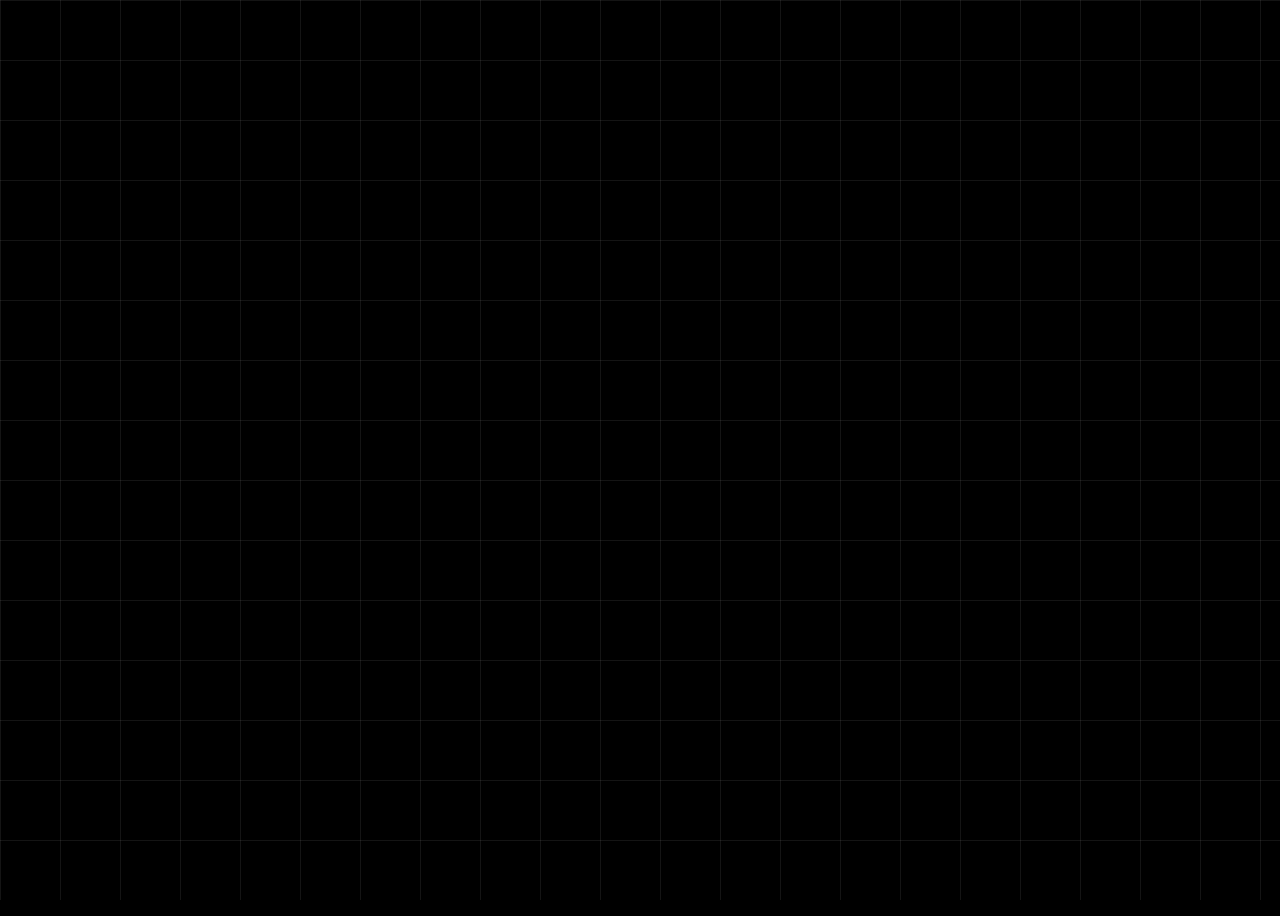
==== index.html @ bf62d996 "Update index.html" ====
<!DOCTYPE html>
<html lang="en">
<head>
  <meta charset="UTF-8">
  <title>Math Attaque</title>
  <link rel="stylesheet" href="style.css">
</head>
<body>

<div class="screen" id="introScreen">
  <div class="grid"></div>
  <video
    id="opening"
    muted
    playsinline
    preload="auto"
    src="medias/Opening_Scene.mp4">
  </video>
  <video
    id="loading"
    muted
    playsinline
    preload="auto"
    hidden
    src="medias/Loading_Screen.mp4">
  </video>
</div>
<script src="intro.js"></script>
</body>
</html>
---- style.css ----
@import url('https://fonts.googleapis.com/css2?family=Bebas+Neue&family=Rajdhani:wght@400;600;700&display=swap');

body { 
    width: 100%; 
    height: 100vh; 
    background: #000; 
    color: #fff; 
    font-family: 'Rajdhani', sans-serif; 
    overflow: hidden; 
} 
/* youtube.com */
.home-bg { 
    position: absolute; 
    inset: 0; 
    background-image: url('Home_Page_Background.png'); 
    background-size: cover; 
    background-position: top center; 
    z-index: 0;
} 

.home-overlay { 
    position: absolute; 
    inset: 0; 
    background: linear-gradient(to bottom, rgba(0,0,0,0.2) 0%, rgba(0,0,0,0.6) 50%, rgba(0,0,0,0.97) 100%); 
    z-index: 1;
} 
.home-content { 
    position: relative; 
    z-index: 5; 
    height: 100vh; 
    display: flex; 
    flex-direction: column; 
    align-items: center; 
    justify-content: center; 
} 
/* https://www.youtube.com/watch?v=im_uQNk50PY */
.logo { 
    font: 500 clamp(52px, 9vw, 100px) 'Bebas Neue', sans-serif; 
    letter-spacing: 5px; 
    margin-bottom: 6px; 
} 

.logo .star { 
    color: #e02020; 
} 
/* https://stackoverflow.com/questions/4151743/how-can-i-change-the-thickness-of-my-hr-tag */
.logo-underline { 
    width: min(480px, 72vw); 
    height: 2px; 
    background: #ffffff; 
    margin-bottom: 40px; 
} 
/* https://www.youtube.com/watch?v=RFGiYHPKWgg */
        #username-input {
            background: rgba(255, 255, 255, 0.1);
            border: 2px solid rgba(255, 255, 255, 0.5) !important;
            border-radius: 4px;
            color: #fff;
            font-family: 'Rajdhani', sans-serif;
            font-size: 18px;
            padding: 6px 12px;
            width: 200px;
            cursor: text;
        }
        #username-input::placeholder {
            color: rgba(255, 255, 255, 0.4);
        }
        #username-input:focus {
            border-color: #fff !important;
            background: rgba(255, 255, 255, 0.15);
        }
        .gradient { cursor: pointer; }
        .gradient-label {
            font-family: 'Bebas Neue', sans-serif;
            font-size: 20px;
            letter-spacing: 3px;
            color: #000;
            pointer-events: none;
        }
        .gradient:hover .gradient-label {
            color: #fff;
        }
.screen { 
    position: fixed; 
    inset: 0; 
    display: flex; 
    justify-content: center; 
    align-items: center; 
    z-index: 10;
} 
.grid { 
    position: absolute; 
    inset: 0; 
    background-image: linear-gradient(rgba(255,255,255,0.08) 1px, transparent 1px), linear-gradient(90deg, rgba(255,255,255,0.08) 1px, transparent 1px); 
    background-size: 60px 60px; 
    z-index: 11;
} 
video { 
    width: min(700px, 90vw); 
    position: relative;
    z-index: 12; 
} 
canvas { 
    border: 1px solid red; 
    display: block; 
    margin: auto; 
} 
/* https://www.geeksforgeeks.org/html/how-to-remove-focus-border-outline-around-text-input-boxes/ */
.abc { 
    background-color: red; 
    color: black; 
    height: 30px; 
    width: 20px; 
    font-size: 30px; 
} 
input, textarea { 
    border: none; 
    outline: none; 
} 
.tir { 
    background-color: black; 
    color: white; 
    border: 2px solid white; 
    height: 35px; 
    width: 100px; 
    font-size: 30px; 
    justify-content: center; 
} 
.nouveaux { 
    background-color: red; 
    color: white; 
    height: 35px; 
    width: 250px; 
    font-size: 30px; 
    justify-content: center; 
} 
.gradient { 
    background-color: white; 
    position: relative; 
    margin: 10px; 
    height: 50px; 
    width: 100px; 
    border-radius: 100px; 
    border: none; 
    display: flex; 
    align-items: center; 
    justify-content: center; 
    transition: all 0.5s ease-in-out; 
} 
a { 
    text-decoration: none; 
    color: black; 
} 
.gradient::after { 
    content: ''; 
    position: absolute; 
    padding: 5px; 
    width: 100%; 
    height: 100%; 
    border-radius: 100px; 
    background: linear-gradient(to bottom right, red 0% 35%, black 100%); 
    z-index: -1; 
} 
.gradient:hover { 
    color: white; 
    z-index: 0; 
}
.gradient a { 
    font-family: 'Bebas Neue', sans-serif; 
    font-size: 20px; 
    letter-spacing: 3px; 
    color: #000; 
    text-decoration: none;
}
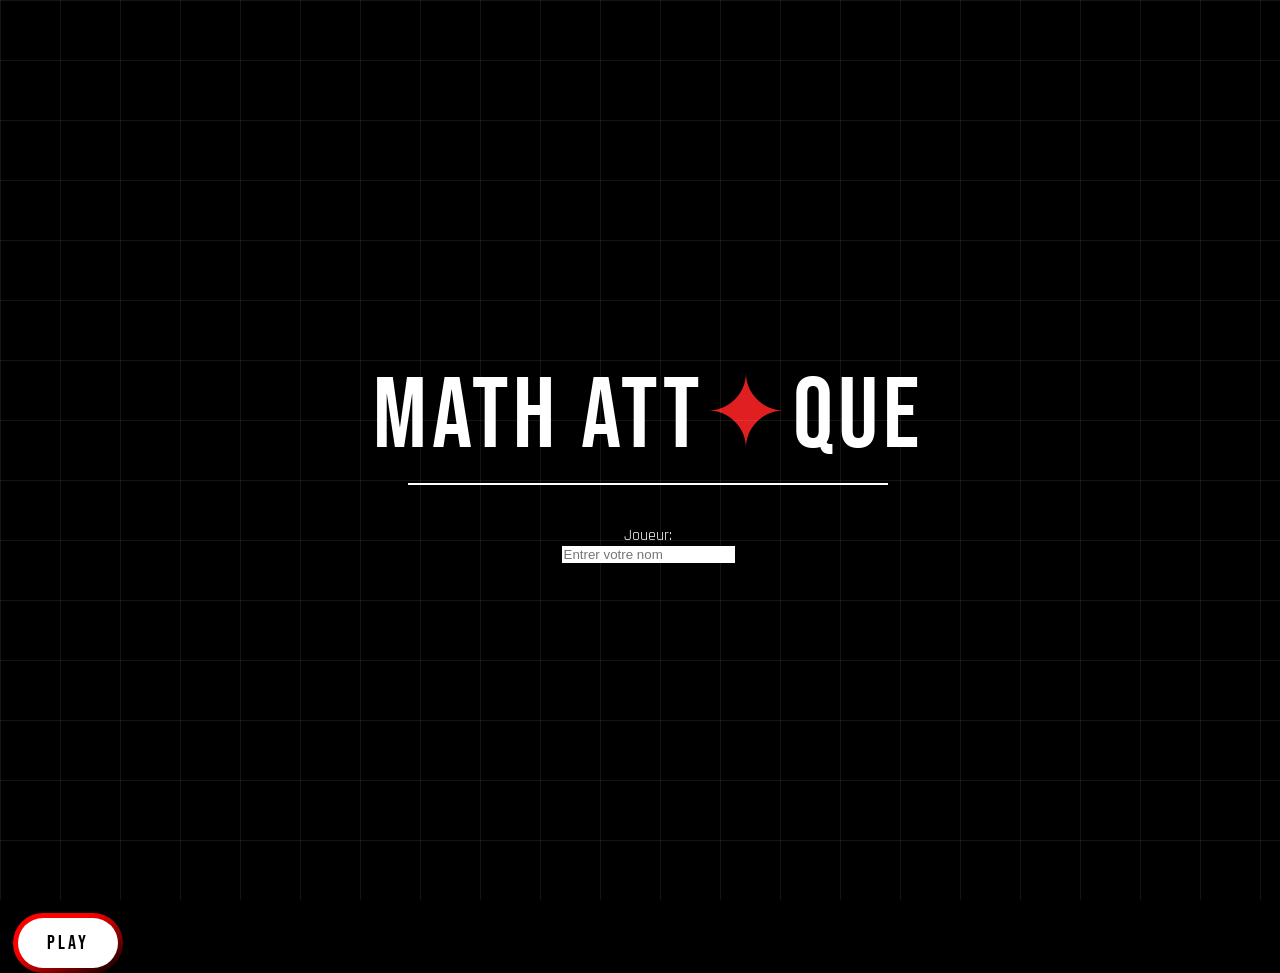
==== commit fd2be916: "Simplify video tag formatting in index.html" ====
--- a/index.html
+++ b/index.html
@@ -9,20 +9,9 @@
 
 <div class="screen" id="introScreen">
   <div class="grid"></div>
-  <video
-    id="opening"
-    muted
-    playsinline
-    preload="auto"
-    src="medias/Opening_Scene.mp4">
+  <video id="opening" muted playsinline preload="auto" src="medias/Opening_Scene.mp4">
   </video>
-  <video
-    id="loading"
-    muted
-    playsinline
-    preload="auto"
-    hidden
-    src="medias/Loading_Screen.mp4">
+  <video id="loading" muted playsinline preload="auto" hidden src="medias/Loading_Screen.mp4">
   </video>
 </div>
 <script src="intro.js"></script>
--- a/style.css
+++ b/style.css
@@ -51,35 +51,37 @@
     margin-bottom: 40px; 
 } 
 /* https://www.youtube.com/watch?v=RFGiYHPKWgg */
-        #username-input {
-            background: rgba(255, 255, 255, 0.1);
-            border: 2px solid rgba(255, 255, 255, 0.5) !important;
-            border-radius: 4px;
-            color: #fff;
-            font-family: 'Rajdhani', sans-serif;
-            font-size: 18px;
-            padding: 6px 12px;
-            width: 200px;
-            cursor: text;
-        }
-        #username-input::placeholder {
-            color: rgba(255, 255, 255, 0.4);
-        }
-        #username-input:focus {
-            border-color: #fff !important;
-            background: rgba(255, 255, 255, 0.15);
-        }
-        .gradient { cursor: pointer; }
-        .gradient-label {
-            font-family: 'Bebas Neue', sans-serif;
-            font-size: 20px;
-            letter-spacing: 3px;
-            color: #000;
-            pointer-events: none;
-        }
-        .gradient:hover .gradient-label {
-            color: #fff;
-        }
+         #username-input {
+      background: rgba(255,255,255,0.1);
+      border: 2px solid rgba(255,255,255,0.5) !important;
+      outline: none !important;
+      border-radius: 4px;
+      color: #fff;
+      font-family: 'Rajdhani', sans-serif;
+      font-size: 18px;
+      padding: 6px 12px;
+      width: 200px;
+    }
+    #username-input::placeholder { 
+        color: rgba(255,255,255,0.4); 
+    }
+    #username-input:focus {
+      border-color: #fff !important;
+      background: rgba(255,255,255,0.15);
+    }
+    .gradient { 
+        cursor: pointer;
+              }
+    .gradient-label {
+      font-family: 'Bebas Neue', sans-serif;
+      font-size: 20px;
+      letter-spacing: 3px;
+      color: #000;
+      pointer-events: none;
+    }
+    .gradient:hover .gradient-label {
+        color: #fff;
+    }
 .screen { 
     position: fixed; 
     inset: 0; 
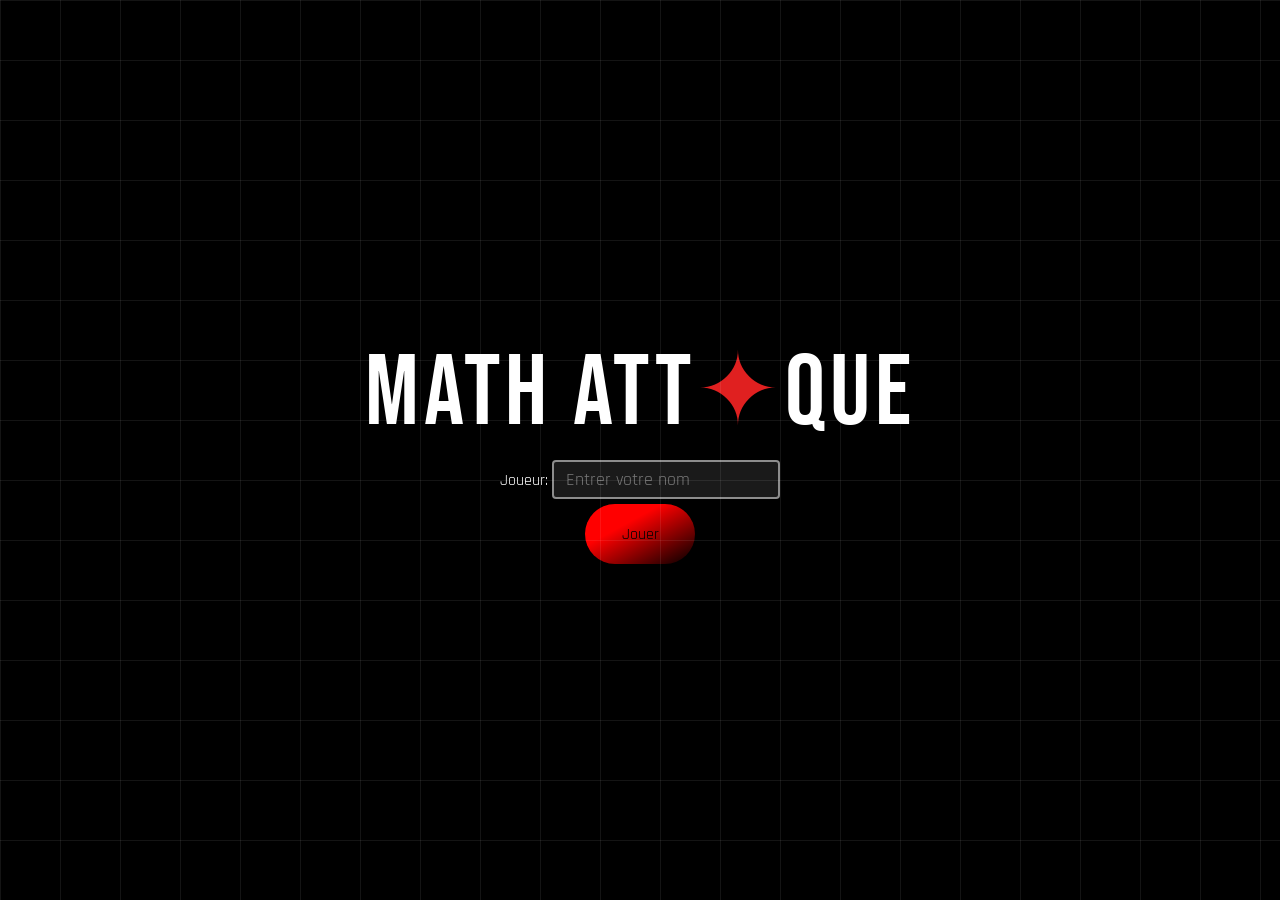
==== commit 9d4c57cc: "Update index.html" ====
--- a/index.html
+++ b/index.html
@@ -1,19 +1,31 @@
 <!DOCTYPE html>
-<html lang="en">
+<html lang="fr">
 <head>
-  <meta charset="UTF-8">
-  <title>Math Attaque</title>
-  <link rel="stylesheet" href="style.css">
+    <meta charset="UTF-8">
+    <title>Math Attaque</title>
+    <!-- On charge le fichier CSS commun à toutes les pages -->
+    <link rel="stylesheet" href="style.css">
 </head>
 <body>
+    <!-- Conteneur plein écran pour les vidéos d'intro -->
+    <div class="screen" id="introScreen">
 
-<div class="screen" id="introScreen">
-  <div class="grid"></div>
-  <video id="opening" muted playsinline preload="auto" src="medias/Opening_Scene.mp4">
-  </video>
-  <video id="loading" muted playsinline preload="auto" hidden src="medias/Loading_Screen.mp4">
-  </video>
-</div>
-<script src="intro.js"></script>
+        <!-- Grille décorative en arrière-plan (purement visuelle) -->
+        <div class="grid"></div>
+        <!-- Première vidéo : scène d'ouverture -->
+        <!-- muted = muet, playsinline = joue sans passer en plein écran sur mobile -->
+        <!-- preload="auto" = le navigateur charge la vidéo à l'avance -->
+        <!-- https://developer.mozilla.org/fr/docs/Web/HTML/Element/video -->
+        <video id="opening" muted playsinline preload="auto" src="medias/Opening_Scene.mp4"></video>
+
+        <!-- Deuxième vidéo : écran de chargement -->
+        <!-- hidden = cachée au départ, intro.js l'affiche après la première vidéo -->
+        <video id="loading" muted playsinline preload="auto" hidden src="medias/Loading_screen.mp4"></video>
+
+    </div>
+
+    <!-- Script chargé en dernier pour que les éléments HTML existent déjà -->
+    <!-- intro.js gère la lecture des vidéos et la navigation vers homepage.html -->
+    <script src="intro.js"></script>
 </body>
 </html>
--- a/style.css
+++ b/style.css
@@ -6,7 +6,14 @@
     background: #000; 
     color: #fff; 
     font-family: 'Rajdhani', sans-serif; 
-    overflow: hidden; 
+    overflow: hidden;
+    margin: 0;
+    padding: 0;
+}
+//developer.mozilla.org 
+  #myCanvas { 
+    display: block;
+  }
 } 
 /* youtube.com */
 .home-bg { 
@@ -44,14 +51,8 @@
     color: #e02020; 
 } 
 /* https://stackoverflow.com/questions/4151743/how-can-i-change-the-thickness-of-my-hr-tag */
-.logo-underline { 
-    width: min(480px, 72vw); 
-    height: 2px; 
-    background: #ffffff; 
-    margin-bottom: 40px; 
-} 
 /* https://www.youtube.com/watch?v=RFGiYHPKWgg */
-         #username-input {
+    #username-input {
       background: rgba(255,255,255,0.1);
       border: 2px solid rgba(255,255,255,0.5) !important;
       outline: none !important;
@@ -61,17 +62,24 @@
       font-size: 18px;
       padding: 6px 12px;
       width: 200px;
+      pointer-events: all;
+      position: relative;
+      z-index: 20;
     }
     #username-input::placeholder { 
-        color: rgba(255,255,255,0.4); 
+        color: rgba(255,255,255,0.4);
     }
     #username-input:focus {
       border-color: #fff !important;
-      background: rgba(255,255,255,0.15);
-    }
-    .gradient { 
-        cursor: pointer;
-              }
+      background: rgba(
+          255,255,255,0.15);
+    }
+    .gradient {
+      cursor: pointer;
+      position: relative;
+      z-index: 20;
+      pointer-events: all;
+    }
     .gradient-label {
       font-family: 'Bebas Neue', sans-serif;
       font-size: 20px;
@@ -79,8 +87,13 @@
       color: #000;
       pointer-events: none;
     }
-    .gradient:hover .gradient-label {
+    .gradient:hover .gradient-label { 
         color: #fff;
+    }
+    .username-row {
+      position: relative;
+      z-index: 20;
+      pointer-events: all;
     }
 .screen { 
     position: fixed; 
@@ -92,85 +105,169 @@
 } 
 .grid { 
     position: absolute; 
+     pointer-events: none;
     inset: 0; 
     background-image: linear-gradient(rgba(255,255,255,0.08) 1px, transparent 1px), linear-gradient(90deg, rgba(255,255,255,0.08) 1px, transparent 1px); 
     background-size: 60px 60px; 
     z-index: 11;
 } 
-video { 
-    width: min(700px, 90vw); 
-    position: relative;
-    z-index: 12; 
-} 
-canvas { 
-    border: 1px solid red; 
-    display: block; 
-    margin: auto; 
-} 
-/* https://www.geeksforgeeks.org/html/how-to-remove-focus-border-outline-around-text-input-boxes/ */
-.abc { 
-    background-color: red; 
-    color: black; 
-    height: 30px; 
-    width: 20px; 
-    font-size: 30px; 
-} 
-input, textarea { 
-    border: none; 
-    outline: none; 
-} 
-.tir { 
-    background-color: black; 
-    color: white; 
-    border: 2px solid white; 
-    height: 35px; 
-    width: 100px; 
-    font-size: 30px; 
-    justify-content: center; 
-} 
-.nouveaux { 
-    background-color: red; 
-    color: white; 
-    height: 35px; 
-    width: 250px; 
-    font-size: 30px; 
-    justify-content: center; 
-} 
-.gradient { 
-    background-color: white; 
-    position: relative; 
-    margin: 10px; 
-    height: 50px; 
-    width: 100px; 
-    border-radius: 100px; 
-    border: none; 
-    display: flex; 
-    align-items: center; 
-    justify-content: center; 
-    transition: all 0.5s ease-in-out; 
-} 
-a { 
-    text-decoration: none; 
-    color: black; 
-} 
-.gradient::after { 
-    content: ''; 
-    position: absolute; 
-    padding: 5px; 
-    width: 100%; 
-    height: 100%; 
-    border-radius: 100px; 
-    background: linear-gradient(to bottom right, red 0% 35%, black 100%); 
-    z-index: -1; 
-} 
-.gradient:hover { 
-    color: white; 
-    z-index: 0; 
-}
-.gradient a { 
-    font-family: 'Bebas Neue', sans-serif; 
-    font-size: 20px; 
-    letter-spacing: 3px; 
-    color: #000; 
+video{
+  width:min(700px,90vw);
+  z-index:1;
+}
+canvas{
+  display:block;
+}
+input, textarea {
+  border: none;
+  outline: none;
+}
+.gradient {
+  background-color: white;
+  position: relative;
+  margin:10px;
+  height: 50px;
+  width: 100px;
+  border-radius: 100px;
+  border: none;
+  display: flex;
+  align-items: center;
+  justify-content: center;
+  transition : all 0.5s ease-in-out;
+  
+}
+a{
+  text-decoration: none;
+  color: black;
+}
+
+.gradient::after{
+  content: '';
+  position: absolute;
+  padding: 5px;
+  width: 100%;
+  height: 100%;
+  border-radius: 100px;
+  background:linear-gradient(to bottom right, red 0% 35%, black 100%);
+  z-index: -1;
+
+}
+.gradient:hover{
+  color: white;
+  z-index: 0;
+.username-row {
+    display: flex;
+    justify-content: space-between;
+    padding: 10px;
+    border-bottom: 1px solid #ccc;
+}
+.gradient a {
+    font-family: 'Bebas Neue', sans-serif;
+    font-size: 20px;
+    letter-spacing: 3px;
+    color: #000;
+}
+  
     text-decoration: none;
 }
+        #usernameDisplay {
+            position: fixed;
+            top: 16px;
+            left: 24px;
+            z-index: 10;
+            margin: 0;
+            color: #fff;
+            font-family: 'Rajdhani', sans-serif;
+            font-size: 22px;
+        }
+
+        #ui-panel {
+            position: fixed;
+            bottom: 0;
+            left: 0;
+            width: 100%;
+            z-index: 10;
+            text-align: center;
+            padding: 12px 0 20px;
+            background: linear-gradient(to top, rgba(0,0,0,0.9) 0%, rgba(0,0,0,0) 100%);
+            pointer-events: none;
+        }
+
+        #ui-panel * {
+            pointer-events: all;
+        }
+
+        #ui-panel h1 {
+            margin: 0 0 10px;
+            font-size: 22px;
+            color: #fff;
+            font-family: 'Rajdhani', sans-serif;
+            letter-spacing: 2px;
+        }
+
+        .equation-row {
+            display: flex;
+            align-items: center;
+            justify-content: center;
+            gap: 8px;
+            font-size: 26px;
+            color: #fff;
+            font-family: 'Rajdhani', sans-serif;
+        }
+
+        .abc {
+            background-color: #1a1a1a;
+            color: #fff;
+            border: 2px solid #e02020 !important;
+            outline: none !important;
+            border-radius: 4px;
+            height: 38px;
+            width: 120px;
+            font-size: 22px;
+            text-align: center;
+            padding: 0 8px;
+        }
+  /*https://www.geeksforgeeks.org/html/how-to-remove-focus-border-outline-around-text-input-boxes*/
+        .abc:focus { 
+            border-color: #fff !important; 
+        }
+
+        .tir {
+            background-color: #000;
+            color: #fff;
+            border: 2px solid #fff;
+            border-radius: 4px;
+            height: 38px;
+            width: 110px;
+            font-size: 22px;
+            cursor: pointer;
+            font-family: 'Bebas Neue', sans-serif;
+            letter-spacing: 2px;
+        }
+        .tir:hover { 
+            background-color: #e02020;
+        }
+
+        #divAffiche {
+            margin-top: 8px;
+            font-size: 24px;
+            font-family: 'Bebas Neue', sans-serif;
+            letter-spacing: 3px;
+            color: #fff;
+            min-height: 30px;
+        }
+
+        .nouveaux {
+            margin-top: 8px;
+            background-color: #e02020;
+            color: #fff;
+            border: none;
+            border-radius: 4px;
+            height: 38px;
+            width: 220px;
+            font-size: 20px;
+            cursor: pointer;
+            font-family: 'Bebas Neue', sans-serif;
+            letter-spacing: 2px;
+        }
+        .nouveaux:hover { background-color: #ff3333; }
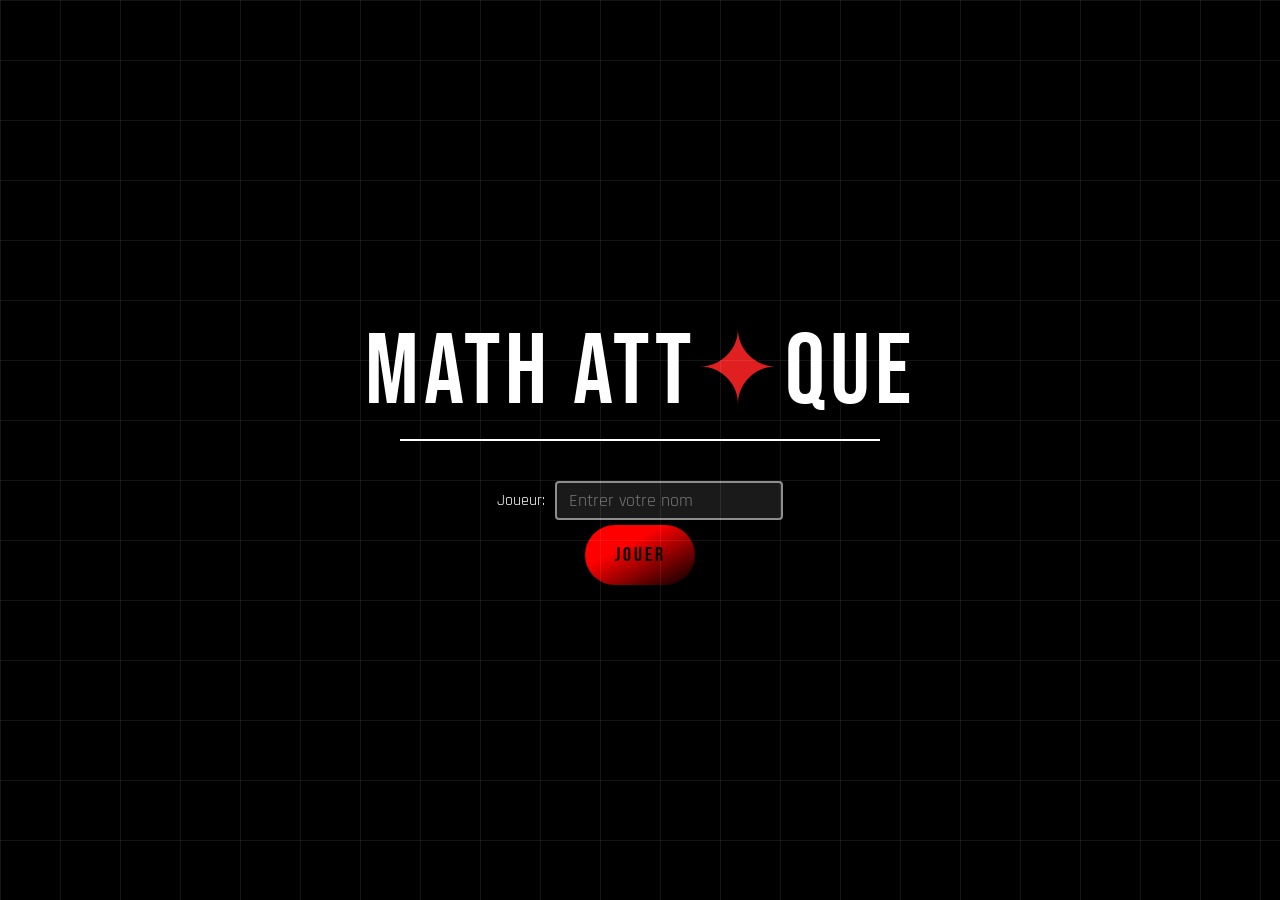
==== commit e8cd55c4: "Clean up comments in index.html Removed several comment lines from index.html for clarity." ====
--- a/index.html
+++ b/index.html
@@ -3,29 +3,14 @@
 <head>
     <meta charset="UTF-8">
     <title>Math Attaque</title>
-    <!-- On charge le fichier CSS commun à toutes les pages -->
     <link rel="stylesheet" href="style.css">
 </head>
 <body>
-    <!-- Conteneur plein écran pour les vidéos d'intro -->
     <div class="screen" id="introScreen">
-
-        <!-- Grille décorative en arrière-plan (purement visuelle) -->
         <div class="grid"></div>
-        <!-- Première vidéo : scène d'ouverture -->
-        <!-- muted = muet, playsinline = joue sans passer en plein écran sur mobile -->
-        <!-- preload="auto" = le navigateur charge la vidéo à l'avance -->
-        <!-- https://developer.mozilla.org/fr/docs/Web/HTML/Element/video -->
         <video id="opening" muted playsinline preload="auto" src="medias/Opening_Scene.mp4"></video>
-
-        <!-- Deuxième vidéo : écran de chargement -->
-        <!-- hidden = cachée au départ, intro.js l'affiche après la première vidéo -->
         <video id="loading" muted playsinline preload="auto" hidden src="medias/Loading_screen.mp4"></video>
-
     </div>
-
-    <!-- Script chargé en dernier pour que les éléments HTML existent déjà -->
-    <!-- intro.js gère la lecture des vidéos et la navigation vers homepage.html -->
     <script src="intro.js"></script>
 </body>
 </html>
--- a/style.css
+++ b/style.css
@@ -1,100 +1,173 @@
+/* On importe les polices Google Fonts pour tout le projet */
+/* https://fonts.google.com */
 @import url('https://fonts.googleapis.com/css2?family=Bebas+Neue&family=Rajdhani:wght@400;600;700&display=swap');
 
+/* Style de base pour toute la page */
+/* https://developer.mozilla.org/fr/docs/Web/CSS/body */
 body { 
     width: 100%; 
-    height: 100vh; 
-    background: #000; 
-    color: #fff; 
+    height: 100vh;        /* 100vh = toute la hauteur de l'écran */
+    background: #000;     /* fond noir */
+    color: #fff;          /* texte blanc par défaut */
     font-family: 'Rajdhani', sans-serif; 
-    overflow: hidden;
-    margin: 0;
+    overflow: hidden;     /* empêche le défilement de la page */
+    margin: 0;            /* enlève la marge par défaut du navigateur */
     padding: 0;
 }
-//developer.mozilla.org 
-  #myCanvas { 
+
+/* Le canvas du jeu — occupe tout l'écran via game.js */
+/* https://developer.mozilla.org/fr/docs/Web/HTML/Element/canvas */
+#myCanvas { 
     display: block;
-  }
-} 
-/* youtube.com */
+}
+
+/* Image de fond de la page d'accueil */
+/* https://developer.mozilla.org/fr/docs/Web/CSS/background-image */
 .home-bg { 
     position: absolute; 
-    inset: 0; 
+    inset: 0;             /* couvre tout l'écran (haut, bas, gauche, droite = 0) */
     background-image: url('Home_Page_Background.png'); 
     background-size: cover; 
     background-position: top center; 
-    z-index: 0;
-} 
-
+    z-index: 0;           /* derrière tout le reste */
+} 
+
+/* Filtre sombre par-dessus l'image de fond */
+/* https://developer.mozilla.org/fr/docs/Web/CSS/gradient/linear-gradient */
 .home-overlay { 
     position: absolute; 
     inset: 0; 
     background: linear-gradient(to bottom, rgba(0,0,0,0.2) 0%, rgba(0,0,0,0.6) 50%, rgba(0,0,0,0.97) 100%); 
     z-index: 1;
 } 
+
+/* Conteneur central de la page d'accueil */
+/* https://developer.mozilla.org/fr/docs/Web/CSS/CSS_flexible_box_layout */
 .home-content { 
     position: relative; 
-    z-index: 5; 
+    z-index: 5;           /* au-dessus du fond et du filtre */
     height: 100vh; 
-    display: flex; 
+    display: flex;        /* flexbox pour centrer le contenu */
     flex-direction: column; 
-    align-items: center; 
-    justify-content: center; 
-} 
+    align-items: center;  /* centré horizontalement */
+    justify-content: center; /* centré verticalement */
+} 
+
+/* Logo "Math Attaque" — taille adaptable selon la largeur de l'écran */
 /* https://www.youtube.com/watch?v=im_uQNk50PY */
+/* https://developer.mozilla.org/fr/docs/Web/CSS/clamp */
 .logo { 
     font: 500 clamp(52px, 9vw, 100px) 'Bebas Neue', sans-serif; 
     letter-spacing: 5px; 
     margin-bottom: 6px; 
 } 
 
+/* L'étoile rouge dans le logo */
 .logo .star { 
     color: #e02020; 
 } 
+
+/* Ligne blanche sous le logo */
 /* https://stackoverflow.com/questions/4151743/how-can-i-change-the-thickness-of-my-hr-tag */
+.logo-underline { 
+    width: min(480px, 72vw); 
+    height: 2px; 
+    background: #ffffff; 
+    margin-bottom: 40px; 
+}
+
+/* Ligne contenant le label "Joueur:" et la zone de texte */
 /* https://www.youtube.com/watch?v=RFGiYHPKWgg */
-    #username-input {
-      background: rgba(255,255,255,0.1);
-      border: 2px solid rgba(255,255,255,0.5) !important;
-      outline: none !important;
-      border-radius: 4px;
-      color: #fff;
-      font-family: 'Rajdhani', sans-serif;
-      font-size: 18px;
-      padding: 6px 12px;
-      width: 200px;
-      pointer-events: all;
-      position: relative;
-      z-index: 20;
-    }
-    #username-input::placeholder { 
-        color: rgba(255,255,255,0.4);
-    }
-    #username-input:focus {
-      border-color: #fff !important;
-      background: rgba(
-          255,255,255,0.15);
-    }
-    .gradient {
-      cursor: pointer;
-      position: relative;
-      z-index: 20;
-      pointer-events: all;
-    }
-    .gradient-label {
-      font-family: 'Bebas Neue', sans-serif;
-      font-size: 20px;
-      letter-spacing: 3px;
-      color: #000;
-      pointer-events: none;
-    }
-    .gradient:hover .gradient-label { 
-        color: #fff;
-    }
-    .username-row {
-      position: relative;
-      z-index: 20;
-      pointer-events: all;
-    }
+.username-row {
+    display: flex;
+    align-items: center;
+    gap: 10px;
+    position: relative;
+    z-index: 20;          /* au-dessus de la grille qui bloquerait les clics */
+    pointer-events: all;
+}
+
+/* Zone de texte pour entrer le nom du joueur */
+/* https://developer.mozilla.org/fr/docs/Web/CSS/pointer-events */
+#username-input {
+    background: rgba(255,255,255,0.1);
+    border: 2px solid rgba(255,255,255,0.5) !important; /* !important pour écraser le style global des inputs */
+    outline: none !important;
+    border-radius: 4px;
+    color: #fff;
+    font-family: 'Rajdhani', sans-serif;
+    font-size: 18px;
+    padding: 6px 12px;
+    width: 200px;
+    pointer-events: all;
+    position: relative;
+    z-index: 20;
+}
+
+/* Texte grisé quand la zone est vide */
+#username-input::placeholder { 
+    color: rgba(255,255,255,0.4);
+}
+
+/* Bordure blanche quand on clique dans la zone */
+#username-input:focus {
+    border-color: #fff !important;
+    background: rgba(255,255,255,0.15);
+}
+
+/* Bouton arrondi blanc avec dégradé rouge-noir au survol */
+.gradient {
+    background-color: white;
+    cursor: pointer;
+    position: relative;
+    z-index: 20;
+    pointer-events: all;
+    margin: 10px;
+    height: 50px;
+    width: 100px;
+    border-radius: 100px;  /* complètement arrondi */
+    border: none;
+    display: flex;
+    align-items: center;
+    justify-content: center;
+    transition: all 0.5s ease-in-out;
+}
+
+/* Pseudo-élément qui crée le dégradé derrière le bouton */
+/* https://developer.mozilla.org/fr/docs/Web/CSS/::after */
+.gradient::after {
+    content: '';
+    position: absolute;
+    padding: 5px;
+    width: 100%;
+    height: 100%;
+    border-radius: 100px;
+    background: linear-gradient(to bottom right, red 0% 35%, black 100%);
+    z-index: -1;
+}
+
+/* Le texte du bouton devient blanc au survol */
+.gradient:hover {
+    color: white;
+    z-index: 0;
+}
+
+/* Style du lien à l'intérieur du bouton */
+/* https://developer.mozilla.org/fr/docs/Web/CSS/text-decoration */
+a {
+    text-decoration: none;
+    color: black;
+}
+
+.gradient a {
+    font-family: 'Bebas Neue', sans-serif;
+    font-size: 20px;
+    letter-spacing: 3px;
+    color: #000;
+}
+
+/* Conteneur plein écran pour les vidéos d'intro */
+/* https://developer.mozilla.org/fr/docs/Web/CSS/position */
 .screen { 
     position: fixed; 
     inset: 0; 
@@ -103,171 +176,130 @@
     align-items: center; 
     z-index: 10;
 } 
+
+/* Grille décorative en arrière-plan */
+/* pointer-events:none = la grille ne bloque pas les clics */
+/* https://developer.mozilla.org/fr/docs/Web/CSS/pointer-events */
 .grid { 
-    position: absolute; 
-     pointer-events: none;
+    position: absolute;
+    pointer-events: none;  /* laisse passer les clics à travers la grille */
     inset: 0; 
-    background-image: linear-gradient(rgba(255,255,255,0.08) 1px, transparent 1px), linear-gradient(90deg, rgba(255,255,255,0.08) 1px, transparent 1px); 
+    background-image: 
+        linear-gradient(rgba(255,255,255,0.08) 1px, transparent 1px), 
+        linear-gradient(90deg, rgba(255,255,255,0.08) 1px, transparent 1px); 
     background-size: 60px 60px; 
     z-index: 11;
 } 
-video{
-  width:min(700px,90vw);
-  z-index:1;
-}
-canvas{
-  display:block;
-}
+
+/* Taille des vidéos d'intro */
+video {
+    width: min(700px, 90vw);  /* max 700px, mais jamais plus que 90% de l'écran */
+    z-index: 1;
+}
+
+/* Nom du joueur affiché en haut à gauche */
+#usernameDisplay {
+    position: fixed;
+    top: 16px;
+    left: 24px;
+    z-index: 10;
+    margin: 0;
+    color: #fff;
+    font-family: 'Rajdhani', sans-serif;
+    font-size: 22px;
+}
+
+/* Panneau d'interface en bas de l'écran */
+/* Le dégradé fond l'interface dans le canvas au-dessus */
+#ui-panel {
+    position: fixed;
+    bottom: 0;
+    left: 0;
+    width: 100%;
+    z-index: 10;
+    text-align: center;
+    padding: 12px 0 20px;
+    background: linear-gradient(to top, rgba(0,0,0,0.9) 0%, rgba(0,0,0,0) 100%);
+    pointer-events: none;  /* la zone transparente ne bloque pas les clics sur le canvas */
+}
+
+/* On réactive les clics uniquement sur les éléments enfants du panneau */
+#ui-panel * {
+    pointer-events: all;
+}
+
+/* Titre du panneau */
+#ui-panel h1 {
+    margin: 0 0 10px;
+    font-size: 22px;
+    color: #fff;
+    font-family: 'Rajdhani', sans-serif;
+    letter-spacing: 2px;
+}
+
+/* Ligne de l'équation : Y = [A] X² + [B] X [TIRER] */
+.equation-row {
+    display: flex;
+    align-items: center;
+    justify-content: center;
+    gap: 8px;
+    font-size: 26px;
+    color: #fff;
+    font-family: 'Rajdhani', sans-serif;
+}
+
+/* Zones de texte pour les coefficients A et B */
+/* https://www.geeksforgeeks.org/html/how-to-remove-focus-border-outline-around-text-input-boxes */
+.abc {
+    background-color: #1a1a1a;
+    color: #fff;
+    border: 2px solid #e02020 !important;  /* bordure rouge visible */
+    outline: none !important;
+    border-radius: 4px;
+    height: 38px;
+    width: 120px;   /* assez large pour voir ce qu'on tape */
+    font-size: 22px;
+    text-align: center;
+    padding: 0 8px;
+}
+
+/* Bordure blanche quand on clique dans la zone */
+.abc:focus { 
+    border-color: #fff !important; 
+}
+
+/* Style global des inputs — enlève la bordure par défaut du navigateur */
+/* Attention : cette règle s'applique à TOUS les inputs de la page */
 input, textarea {
-  border: none;
-  outline: none;
-}
-.gradient {
-  background-color: white;
-  position: relative;
-  margin:10px;
-  height: 50px;
-  width: 100px;
-  border-radius: 100px;
-  border: none;
-  display: flex;
-  align-items: center;
-  justify-content: center;
-  transition : all 0.5s ease-in-out;
-  
-}
-a{
-  text-decoration: none;
-  color: black;
-}
-
-.gradient::after{
-  content: '';
-  position: absolute;
-  padding: 5px;
-  width: 100%;
-  height: 100%;
-  border-radius: 100px;
-  background:linear-gradient(to bottom right, red 0% 35%, black 100%);
-  z-index: -1;
-
-}
-.gradient:hover{
-  color: white;
-  z-index: 0;
-.username-row {
-    display: flex;
-    justify-content: space-between;
-    padding: 10px;
-    border-bottom: 1px solid #ccc;
-}
-.gradient a {
+    border: none;
+    outline: none;
+}
+
+/* Bouton TIRER */
+.tir {
+    background-color: #000;
+    color: #fff;
+    border: 2px solid #fff;
+    border-radius: 4px;
+    height: 38px;
+    width: 110px;
+    font-size: 22px;
+    cursor: pointer;
     font-family: 'Bebas Neue', sans-serif;
-    font-size: 20px;
+    letter-spacing: 2px;
+}
+
+/* Rouge au survol du bouton TIRER */
+.tir:hover { 
+    background-color: #e02020; 
+}
+
+/* Zone d'affichage du résultat : "HIT!" ou "Miss" */
+#divAffiche {
+    margin-top: 8px;
+    font-size: 24px;
+    font-family: 'Bebas Neue', sans-serif;
     letter-spacing: 3px;
-    color: #000;
-}
-  
-    text-decoration: none;
-}
-        #usernameDisplay {
-            position: fixed;
-            top: 16px;
-            left: 24px;
-            z-index: 10;
-            margin: 0;
-            color: #fff;
-            font-family: 'Rajdhani', sans-serif;
-            font-size: 22px;
-        }
-
-        #ui-panel {
-            position: fixed;
-            bottom: 0;
-            left: 0;
-            width: 100%;
-            z-index: 10;
-            text-align: center;
-            padding: 12px 0 20px;
-            background: linear-gradient(to top, rgba(0,0,0,0.9) 0%, rgba(0,0,0,0) 100%);
-            pointer-events: none;
-        }
-
-        #ui-panel * {
-            pointer-events: all;
-        }
-
-        #ui-panel h1 {
-            margin: 0 0 10px;
-            font-size: 22px;
-            color: #fff;
-            font-family: 'Rajdhani', sans-serif;
-            letter-spacing: 2px;
-        }
-
-        .equation-row {
-            display: flex;
-            align-items: center;
-            justify-content: center;
-            gap: 8px;
-            font-size: 26px;
-            color: #fff;
-            font-family: 'Rajdhani', sans-serif;
-        }
-
-        .abc {
-            background-color: #1a1a1a;
-            color: #fff;
-            border: 2px solid #e02020 !important;
-            outline: none !important;
-            border-radius: 4px;
-            height: 38px;
-            width: 120px;
-            font-size: 22px;
-            text-align: center;
-            padding: 0 8px;
-        }
-  /*https://www.geeksforgeeks.org/html/how-to-remove-focus-border-outline-around-text-input-boxes*/
-        .abc:focus { 
-            border-color: #fff !important; 
-        }
-
-        .tir {
-            background-color: #000;
-            color: #fff;
-            border: 2px solid #fff;
-            border-radius: 4px;
-            height: 38px;
-            width: 110px;
-            font-size: 22px;
-            cursor: pointer;
-            font-family: 'Bebas Neue', sans-serif;
-            letter-spacing: 2px;
-        }
-        .tir:hover { 
-            background-color: #e02020;
-        }
-
-        #divAffiche {
-            margin-top: 8px;
-            font-size: 24px;
-            font-family: 'Bebas Neue', sans-serif;
-            letter-spacing: 3px;
-            color: #fff;
-            min-height: 30px;
-        }
-
-        .nouveaux {
-            margin-top: 8px;
-            background-color: #e02020;
-            color: #fff;
-            border: none;
-            border-radius: 4px;
-            height: 38px;
-            width: 220px;
-            font-size: 20px;
-            cursor: pointer;
-            font-family: 'Bebas Neue', sans-serif;
-            letter-spacing: 2px;
-        }
-        .nouveaux:hover { background-color: #ff3333; }
+    color: #fff;
+    min-height: 30px;  /* évite que l'interface bouge quand le texte apparaît */
+}
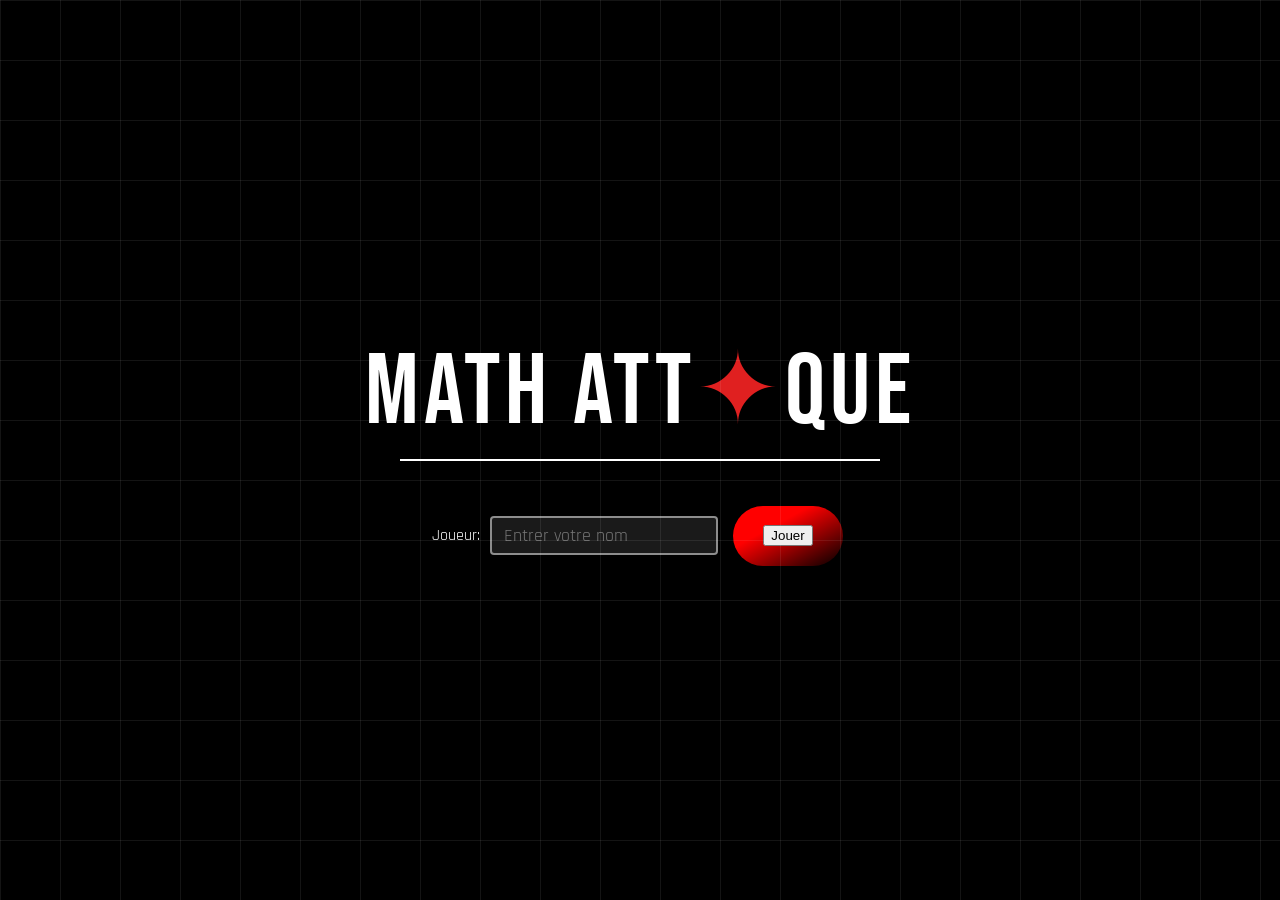
==== commit 854026be: "Fix HTML structure by adding missing closing tag" ====
--- a/index.html
+++ b/index.html
@@ -10,6 +10,7 @@
         <div class="grid"></div>
         <video id="opening" muted playsinline preload="auto" src="medias/Opening_Scene.mp4"></video>
         <video id="loading" muted playsinline preload="auto" hidden src="medias/Loading_screen.mp4"></video>
+
     </div>
     <script src="intro.js"></script>
 </body>
--- a/style.css
+++ b/style.css
@@ -1,39 +1,30 @@
-/* On importe les polices Google Fonts pour tout le projet */
-/* https://fonts.google.com */
+
 @import url('https://fonts.googleapis.com/css2?family=Bebas+Neue&family=Rajdhani:wght@400;600;700&display=swap');
 
-/* Style de base pour toute la page */
-/* https://developer.mozilla.org/fr/docs/Web/CSS/body */
 body { 
     width: 100%; 
-    height: 100vh;        /* 100vh = toute la hauteur de l'écran */
-    background: #000;     /* fond noir */
-    color: #fff;          /* texte blanc par défaut */
+    height: 100vh;       
+    background: #000; 
+    color: #fff;       
     font-family: 'Rajdhani', sans-serif; 
-    overflow: hidden;     /* empêche le défilement de la page */
-    margin: 0;            /* enlève la marge par défaut du navigateur */
+    overflow: hidden;  
+    margin: 0;            
     padding: 0;
 }
 
-/* Le canvas du jeu — occupe tout l'écran via game.js */
-/* https://developer.mozilla.org/fr/docs/Web/HTML/Element/canvas */
 #myCanvas { 
     display: block;
 }
 
-/* Image de fond de la page d'accueil */
-/* https://developer.mozilla.org/fr/docs/Web/CSS/background-image */
 .home-bg { 
     position: absolute; 
-    inset: 0;             /* couvre tout l'écran (haut, bas, gauche, droite = 0) */
+    inset: 0;
     background-image: url('Home_Page_Background.png'); 
     background-size: cover; 
     background-position: top center; 
-    z-index: 0;           /* derrière tout le reste */
-} 
-
-/* Filtre sombre par-dessus l'image de fond */
-/* https://developer.mozilla.org/fr/docs/Web/CSS/gradient/linear-gradient */
+    z-index: 0;  
+} 
+
 .home-overlay { 
     position: absolute; 
     inset: 0; 
@@ -41,19 +32,16 @@
     z-index: 1;
 } 
 
-/* Conteneur central de la page d'accueil */
-/* https://developer.mozilla.org/fr/docs/Web/CSS/CSS_flexible_box_layout */
 .home-content { 
     position: relative; 
-    z-index: 5;           /* au-dessus du fond et du filtre */
+    z-index: 5;        
     height: 100vh; 
-    display: flex;        /* flexbox pour centrer le contenu */
+    display: flex;   
     flex-direction: column; 
-    align-items: center;  /* centré horizontalement */
-    justify-content: center; /* centré verticalement */
-} 
-
-/* Logo "Math Attaque" — taille adaptable selon la largeur de l'écran */
+    align-items: center; 
+    justify-content: center; 
+} 
+
 /* https://www.youtube.com/watch?v=im_uQNk50PY */
 /* https://developer.mozilla.org/fr/docs/Web/CSS/clamp */
 .logo { 
@@ -62,12 +50,10 @@
     margin-bottom: 6px; 
 } 
 
-/* L'étoile rouge dans le logo */
 .logo .star { 
     color: #e02020; 
 } 
 
-/* Ligne blanche sous le logo */
 /* https://stackoverflow.com/questions/4151743/how-can-i-change-the-thickness-of-my-hr-tag */
 .logo-underline { 
     width: min(480px, 72vw); 
@@ -76,22 +62,22 @@
     margin-bottom: 40px; 
 }
 
-/* Ligne contenant le label "Joueur:" et la zone de texte */
+
 /* https://www.youtube.com/watch?v=RFGiYHPKWgg */
 .username-row {
     display: flex;
     align-items: center;
     gap: 10px;
     position: relative;
-    z-index: 20;          /* au-dessus de la grille qui bloquerait les clics */
+    z-index: 20;         
     pointer-events: all;
 }
 
-/* Zone de texte pour entrer le nom du joueur */
+
 /* https://developer.mozilla.org/fr/docs/Web/CSS/pointer-events */
 #username-input {
     background: rgba(255,255,255,0.1);
-    border: 2px solid rgba(255,255,255,0.5) !important; /* !important pour écraser le style global des inputs */
+    border: 2px solid rgba(255,255,255,0.5) !important;
     outline: none !important;
     border-radius: 4px;
     color: #fff;
@@ -104,18 +90,6 @@
     z-index: 20;
 }
 
-/* Texte grisé quand la zone est vide */
-#username-input::placeholder { 
-    color: rgba(255,255,255,0.4);
-}
-
-/* Bordure blanche quand on clique dans la zone */
-#username-input:focus {
-    border-color: #fff !important;
-    background: rgba(255,255,255,0.15);
-}
-
-/* Bouton arrondi blanc avec dégradé rouge-noir au survol */
 .gradient {
     background-color: white;
     cursor: pointer;
@@ -125,7 +99,7 @@
     margin: 10px;
     height: 50px;
     width: 100px;
-    border-radius: 100px;  /* complètement arrondi */
+    border-radius: 100px;
     border: none;
     display: flex;
     align-items: center;
@@ -133,7 +107,7 @@
     transition: all 0.5s ease-in-out;
 }
 
-/* Pseudo-élément qui crée le dégradé derrière le bouton */
+
 /* https://developer.mozilla.org/fr/docs/Web/CSS/::after */
 .gradient::after {
     content: '';
@@ -146,13 +120,11 @@
     z-index: -1;
 }
 
-/* Le texte du bouton devient blanc au survol */
 .gradient:hover {
     color: white;
     z-index: 0;
 }
 
-/* Style du lien à l'intérieur du bouton */
 /* https://developer.mozilla.org/fr/docs/Web/CSS/text-decoration */
 a {
     text-decoration: none;
@@ -166,7 +138,7 @@
     color: #000;
 }
 
-/* Conteneur plein écran pour les vidéos d'intro */
+
 /* https://developer.mozilla.org/fr/docs/Web/CSS/position */
 .screen { 
     position: fixed; 
@@ -177,8 +149,6 @@
     z-index: 10;
 } 
 
-/* Grille décorative en arrière-plan */
-/* pointer-events:none = la grille ne bloque pas les clics */
 /* https://developer.mozilla.org/fr/docs/Web/CSS/pointer-events */
 .grid { 
     position: absolute;
@@ -191,13 +161,11 @@
     z-index: 11;
 } 
 
-/* Taille des vidéos d'intro */
 video {
     width: min(700px, 90vw);  /* max 700px, mais jamais plus que 90% de l'écran */
     z-index: 1;
 }
 
-/* Nom du joueur affiché en haut à gauche */
 #usernameDisplay {
     position: fixed;
     top: 16px;
@@ -209,8 +177,6 @@
     font-size: 22px;
 }
 
-/* Panneau d'interface en bas de l'écran */
-/* Le dégradé fond l'interface dans le canvas au-dessus */
 #ui-panel {
     position: fixed;
     bottom: 0;
@@ -223,10 +189,6 @@
     pointer-events: none;  /* la zone transparente ne bloque pas les clics sur le canvas */
 }
 
-/* On réactive les clics uniquement sur les éléments enfants du panneau */
-#ui-panel * {
-    pointer-events: all;
-}
 
 /* Titre du panneau */
 #ui-panel h1 {
@@ -237,7 +199,7 @@
     letter-spacing: 2px;
 }
 
-/* Ligne de l'équation : Y = [A] X² + [B] X [TIRER] */
+
 .equation-row {
     display: flex;
     align-items: center;
@@ -248,34 +210,24 @@
     font-family: 'Rajdhani', sans-serif;
 }
 
-/* Zones de texte pour les coefficients A et B */
+
 /* https://www.geeksforgeeks.org/html/how-to-remove-focus-border-outline-around-text-input-boxes */
 .abc {
     background-color: #1a1a1a;
     color: #fff;
-    border: 2px solid #e02020 !important;  /* bordure rouge visible */
+    border: 2px solid #e02020 !important;  
     outline: none !important;
     border-radius: 4px;
     height: 38px;
-    width: 120px;   /* assez large pour voir ce qu'on tape */
+    width: 120px;
     font-size: 22px;
     text-align: center;
     padding: 0 8px;
 }
-
-/* Bordure blanche quand on clique dans la zone */
-.abc:focus { 
-    border-color: #fff !important; 
-}
-
-/* Style global des inputs — enlève la bordure par défaut du navigateur */
-/* Attention : cette règle s'applique à TOUS les inputs de la page */
 input, textarea {
     border: none;
     outline: none;
 }
-
-/* Bouton TIRER */
 .tir {
     background-color: #000;
     color: #fff;
@@ -288,18 +240,11 @@
     font-family: 'Bebas Neue', sans-serif;
     letter-spacing: 2px;
 }
-
-/* Rouge au survol du bouton TIRER */
-.tir:hover { 
-    background-color: #e02020; 
-}
-
-/* Zone d'affichage du résultat : "HIT!" ou "Miss" */
 #divAffiche {
     margin-top: 8px;
     font-size: 24px;
     font-family: 'Bebas Neue', sans-serif;
     letter-spacing: 3px;
     color: #fff;
-    min-height: 30px;  /* évite que l'interface bouge quand le texte apparaît */
-}
+    min-height: 30px;  
+}
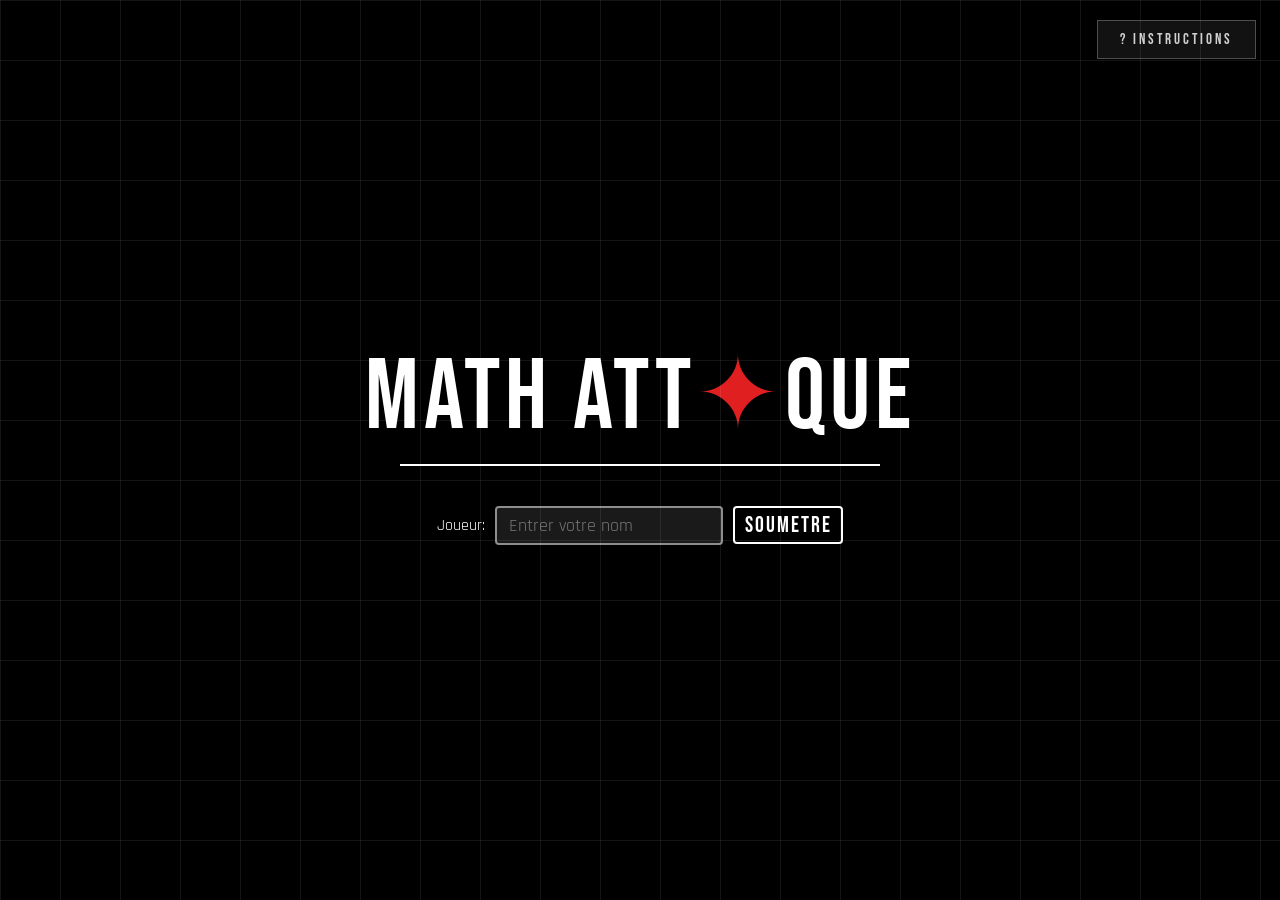
==== commit efa2a426: "Add files via upload" ====
--- a/index.html
+++ b/index.html
@@ -1,17 +1,17 @@
-<!DOCTYPE html>
-<html lang="fr">
-<head>
-    <meta charset="UTF-8">
-    <title>Math Attaque</title>
-    <link rel="stylesheet" href="style.css">
-</head>
-<body>
-    <div class="screen" id="introScreen">
-        <div class="grid"></div>
-        <video id="opening" muted playsinline preload="auto" src="medias/Opening_Scene.mp4"></video>
-        <video id="loading" muted playsinline preload="auto" hidden src="medias/Loading_screen.mp4"></video>
-
-    </div>
-    <script src="intro.js"></script>
-</body>
-</html>
+<!DOCTYPE html>
+<html lang="fr">
+<head>
+    <meta charset="UTF-8">
+    <title>Math Attaque</title>
+    <link rel="stylesheet" href="style.css">
+</head>
+<body>
+    <div class="screen" id="introScreen">
+        <div class="grid"></div>
+        <video id="opening" muted playsinline preload="auto" src="medias/Opening_Scene.mp4"></video>
+        <video id="loading" muted playsinline preload="auto" hidden src="medias/Loading_screen.mp4"></video>
+
+    </div>
+    <script src="intro.js"></script>
+</body>
+</html>
--- a/style.css
+++ b/style.css
@@ -1,250 +1,393 @@
-
-@import url('https://fonts.googleapis.com/css2?family=Bebas+Neue&family=Rajdhani:wght@400;600;700&display=swap');
-
-body { 
-    width: 100%; 
-    height: 100vh;       
-    background: #000; 
-    color: #fff;       
-    font-family: 'Rajdhani', sans-serif; 
-    overflow: hidden;  
-    margin: 0;            
-    padding: 0;
-}
-
-#myCanvas { 
-    display: block;
-}
-
-.home-bg { 
-    position: absolute; 
-    inset: 0;
-    background-image: url('Home_Page_Background.png'); 
-    background-size: cover; 
-    background-position: top center; 
-    z-index: 0;  
-} 
-
-.home-overlay { 
-    position: absolute; 
-    inset: 0; 
-    background: linear-gradient(to bottom, rgba(0,0,0,0.2) 0%, rgba(0,0,0,0.6) 50%, rgba(0,0,0,0.97) 100%); 
-    z-index: 1;
-} 
-
-.home-content { 
-    position: relative; 
-    z-index: 5;        
-    height: 100vh; 
-    display: flex;   
-    flex-direction: column; 
-    align-items: center; 
-    justify-content: center; 
-} 
-
-/* https://www.youtube.com/watch?v=im_uQNk50PY */
-/* https://developer.mozilla.org/fr/docs/Web/CSS/clamp */
-.logo { 
-    font: 500 clamp(52px, 9vw, 100px) 'Bebas Neue', sans-serif; 
-    letter-spacing: 5px; 
-    margin-bottom: 6px; 
-} 
-
-.logo .star { 
-    color: #e02020; 
-} 
-
-/* https://stackoverflow.com/questions/4151743/how-can-i-change-the-thickness-of-my-hr-tag */
-.logo-underline { 
-    width: min(480px, 72vw); 
-    height: 2px; 
-    background: #ffffff; 
-    margin-bottom: 40px; 
-}
-
-
-/* https://www.youtube.com/watch?v=RFGiYHPKWgg */
-.username-row {
-    display: flex;
-    align-items: center;
-    gap: 10px;
-    position: relative;
-    z-index: 20;         
-    pointer-events: all;
-}
-
-
-/* https://developer.mozilla.org/fr/docs/Web/CSS/pointer-events */
-#username-input {
-    background: rgba(255,255,255,0.1);
-    border: 2px solid rgba(255,255,255,0.5) !important;
-    outline: none !important;
-    border-radius: 4px;
-    color: #fff;
-    font-family: 'Rajdhani', sans-serif;
-    font-size: 18px;
-    padding: 6px 12px;
-    width: 200px;
-    pointer-events: all;
-    position: relative;
-    z-index: 20;
-}
-
-.gradient {
-    background-color: white;
-    cursor: pointer;
-    position: relative;
-    z-index: 20;
-    pointer-events: all;
-    margin: 10px;
-    height: 50px;
-    width: 100px;
-    border-radius: 100px;
-    border: none;
-    display: flex;
-    align-items: center;
-    justify-content: center;
-    transition: all 0.5s ease-in-out;
-}
-
-
-/* https://developer.mozilla.org/fr/docs/Web/CSS/::after */
-.gradient::after {
-    content: '';
-    position: absolute;
-    padding: 5px;
-    width: 100%;
-    height: 100%;
-    border-radius: 100px;
-    background: linear-gradient(to bottom right, red 0% 35%, black 100%);
-    z-index: -1;
-}
-
-.gradient:hover {
-    color: white;
-    z-index: 0;
-}
-
-/* https://developer.mozilla.org/fr/docs/Web/CSS/text-decoration */
-a {
-    text-decoration: none;
-    color: black;
-}
-
-.gradient a {
-    font-family: 'Bebas Neue', sans-serif;
-    font-size: 20px;
-    letter-spacing: 3px;
-    color: #000;
-}
-
-
-/* https://developer.mozilla.org/fr/docs/Web/CSS/position */
-.screen { 
-    position: fixed; 
-    inset: 0; 
-    display: flex; 
-    justify-content: center; 
-    align-items: center; 
-    z-index: 10;
-} 
-
-/* https://developer.mozilla.org/fr/docs/Web/CSS/pointer-events */
-.grid { 
-    position: absolute;
-    pointer-events: none;  /* laisse passer les clics à travers la grille */
-    inset: 0; 
-    background-image: 
-        linear-gradient(rgba(255,255,255,0.08) 1px, transparent 1px), 
-        linear-gradient(90deg, rgba(255,255,255,0.08) 1px, transparent 1px); 
-    background-size: 60px 60px; 
-    z-index: 11;
-} 
-
-video {
-    width: min(700px, 90vw);  /* max 700px, mais jamais plus que 90% de l'écran */
-    z-index: 1;
-}
-
-#usernameDisplay {
-    position: fixed;
-    top: 16px;
-    left: 24px;
-    z-index: 10;
-    margin: 0;
-    color: #fff;
-    font-family: 'Rajdhani', sans-serif;
-    font-size: 22px;
-}
-
-#ui-panel {
-    position: fixed;
-    bottom: 0;
-    left: 0;
-    width: 100%;
-    z-index: 10;
-    text-align: center;
-    padding: 12px 0 20px;
-    background: linear-gradient(to top, rgba(0,0,0,0.9) 0%, rgba(0,0,0,0) 100%);
-    pointer-events: none;  /* la zone transparente ne bloque pas les clics sur le canvas */
-}
-
-
-/* Titre du panneau */
-#ui-panel h1 {
-    margin: 0 0 10px;
-    font-size: 22px;
-    color: #fff;
-    font-family: 'Rajdhani', sans-serif;
-    letter-spacing: 2px;
-}
-
-
-.equation-row {
-    display: flex;
-    align-items: center;
-    justify-content: center;
-    gap: 8px;
-    font-size: 26px;
-    color: #fff;
-    font-family: 'Rajdhani', sans-serif;
-}
-
-
-/* https://www.geeksforgeeks.org/html/how-to-remove-focus-border-outline-around-text-input-boxes */
-.abc {
-    background-color: #1a1a1a;
-    color: #fff;
-    border: 2px solid #e02020 !important;  
-    outline: none !important;
-    border-radius: 4px;
-    height: 38px;
-    width: 120px;
-    font-size: 22px;
-    text-align: center;
-    padding: 0 8px;
-}
-input, textarea {
-    border: none;
-    outline: none;
-}
-.tir {
-    background-color: #000;
-    color: #fff;
-    border: 2px solid #fff;
-    border-radius: 4px;
-    height: 38px;
-    width: 110px;
-    font-size: 22px;
-    cursor: pointer;
-    font-family: 'Bebas Neue', sans-serif;
-    letter-spacing: 2px;
-}
-#divAffiche {
-    margin-top: 8px;
-    font-size: 24px;
-    font-family: 'Bebas Neue', sans-serif;
-    letter-spacing: 3px;
-    color: #fff;
-    min-height: 30px;  
-}
+
+@import url('https://fonts.googleapis.com/css2?family=Bebas+Neue&family=Rajdhani:wght@400;600;700&display=swap');
+
+body { 
+    width: 100%; 
+    height: 100vh;     
+    background: #000;  
+    color: #fff; 
+    font-family: 'Rajdhani', sans-serif; 
+    overflow: hidden;    
+    margin: 0;           
+    padding: 0;
+}
+
+/* https://developer.mozilla.org/fr/docs/Web/HTML/Element/canvas */
+#myCanvas { 
+    display: block;
+}
+/* https://developer.mozilla.org/fr/docs/Web/CSS/gradient/linear-gradient */
+.home-overlay { 
+    position: absolute; 
+    inset: 0; 
+    background: linear-gradient(to bottom, rgba(0,0,0,0.2) 0%, rgba(0,0,0,0.6) 50%, rgba(0,0,0,0.97) 100%); 
+    z-index: 1;
+} 
+
+/* https://developer.mozilla.org/fr/docs/Web/CSS/CSS_flexible_box_layout */
+.home-content { 
+    position: relative; 
+    z-index: 5; 
+    height: 100vh; 
+    display: flex;      
+    flex-direction: column; 
+    align-items: center; 
+    justify-content: center;
+} 
+/* https://developer.mozilla.org/fr/docs/Web/CSS/clamp */
+.logo { 
+    font: 500 clamp(52px, 9vw, 100px) 'Bebas Neue', sans-serif; 
+    letter-spacing: 5px; 
+    margin-bottom: 6px; 
+} 
+
+.logo .star { 
+    color: #e02020; 
+} 
+/* https://stackoverflow.com/questions/4151743/how-can-i-change-the-thickness-of-my-hr-tag */
+.logo-underline { 
+    width: min(480px, 72vw); 
+    height: 2px; 
+    background: #ffffff; 
+    margin-bottom: 40px; 
+}
+/* https://www.youtube.com/watch?v=RFGiYHPKWgg */
+.username-row {
+    display: flex;
+    align-items: center;
+    gap: 10px;
+    position: relative;
+    z-index: 20; 
+    pointer-events: all;
+}
+/* https://developer.mozilla.org/fr/docs/Web/CSS/pointer-events */
+#username-input {
+    background: rgba(255,255,255,0.1);
+    border: 2px solid rgba(255,255,255,0.5) !important; 
+    outline: none !important;
+    border-radius: 4px;
+    color: #fff;
+    font-family: 'Rajdhani', sans-serif;
+    font-size: 18px;
+    padding: 6px 12px;
+    width: 200px;
+    pointer-events: all;
+    position: relative;
+    z-index: 20;
+}
+
+#username-input::placeholder { 
+    color: rgba(255,255,255,0.4);
+}
+
+.gradient {
+    padding:1px;
+    background: #dfdfdf;
+    position: relative;
+    border-radius: 100px; 
+    width: 100px;
+    height:30px;
+    border: none;
+    display: flex;
+    align-items: center;
+    justify-content: center;
+    transition: all 1s ease-in-out;
+    
+}
+.gradient::after {
+    content: '';
+    position: absolute;
+    padding: 5px;
+    width: 100%;
+    height: 100%;
+    border-radius: 100px;
+    padding:5px;
+    background: linear-gradient(to bottom right, red 0% 35%, black 100%);
+    z-index: -1;
+}
+.gradient:hover {
+    color: white;
+    z-index: 0;
+}
+
+/* https://developer.mozilla.org/fr/docs/Web/CSS/text-decoration */
+a {
+    text-decoration: none;
+    color: black;
+}
+
+.levelSel {
+    padding:1px;
+    background: #dfdfdf;
+    position: relative;
+    border-radius: 150px; 
+    width: 250px;
+    height:70px;
+    border: none;
+    display: flex;
+    align-items: center;
+    justify-content: center;
+    transition: all 1s ease-in-out;
+    
+}
+.levelSel::after {
+    content: '';
+    position: absolute;
+    padding: 5px;
+    width: 100%;
+    height: 100%;
+    border-radius: 100px;
+    padding:5px;
+    background: linear-gradient(to bottom right, red 0% 35%, black 100%);
+    z-index: -1;
+}
+.levelSel:hover {
+    color: white;
+    z-index: 0;
+}
+/* https://developer.mozilla.org/fr/docs/Web/CSS/text-decoration */
+a {
+    text-decoration: none;
+    color: black;
+}
+
+.levelSel a {
+    font-family: 'Bebas Neue', sans-serif;
+    font-size: 20px;
+    letter-spacing: 3px;
+    color: #000;
+}
+
+.levelSel a {
+    font-family: 'Bebas Neue', sans-serif;
+    font-size: 20px;
+    letter-spacing: 3px;
+    color: #000;
+}
+/* https://developer.mozilla.org/fr/docs/Web/CSS/position */
+.screen { 
+    position: fixed; 
+    inset: 0; 
+    display: flex; 
+    justify-content: center; 
+    align-items: center; 
+    z-index: 10;
+} 
+/* https://developer.mozilla.org/fr/docs/Web/CSS/pointer-events */
+.grid { 
+    position: absolute;
+    pointer-events: none;
+    inset: 0; 
+    background-image: 
+        linear-gradient(rgba(255,255,255,0.08) 1px, transparent 1px), 
+        linear-gradient(90deg, rgba(255,255,255,0.08) 1px, transparent 1px); 
+    background-size: 60px 60px; 
+    z-index: 11;
+} 
+video {
+    width: min(700px, 90vw);
+    z-index: 1;
+}
+
+#usernameDisplay {
+    position: fixed;
+    top: 16px;
+    left: 24px;
+    z-index: 10;
+    margin: 0;
+    color: #fff;
+    font-family: 'Rajdhani', sans-serif;
+    font-size: 22px;
+}
+
+#ui-panel {
+    position: fixed;
+    bottom: 0;
+    left: 0;
+    width: 100%;
+    z-index: 10;
+    text-align: center;
+    padding: 12px 0 20px;
+    background: linear-gradient(to top, rgba(0,0,0,0.9) 0%, rgba(0,0,0,0) 100%);
+    pointer-events: none; 
+}
+#ui-panel * {
+    pointer-events: auto;
+}
+
+#ui-panel h1 {
+    margin: 0 0 10px;
+    font-size: 22px;
+    color: #fff;
+    font-family: 'Rajdhani', sans-serif;
+    letter-spacing: 2px;
+}
+
+.equation-row {
+    display: flex;
+    align-items: center;
+    justify-content: center;
+    gap: 8px;
+    font-size: 26px;
+    color: #fff;
+    font-family: 'Rajdhani', sans-serif;
+}
+.abc {
+    background-color: #1a1a1a;
+    color: #fff;
+    border: 2px solid #e02020 !important; 
+    outline: none !important;
+    border-radius: 4px;
+    height: 38px;
+    width: 120px;
+    font-size: 22px;
+    text-align: center;
+    padding: 0 8px;
+}
+
+textarea {
+    border: none;
+    outline: none;
+}
+
+.tir {
+    background-color: #000;
+    color: #fff;
+    border: 2px solid #fff;
+    border-radius: 4px;
+    height: 38px;
+    width: 110px;
+    font-size: 22px;
+    cursor: pointer;
+    font-family: 'Bebas Neue', sans-serif;
+    letter-spacing: 2px;
+    
+}
+#tirs-restants {
+    position: fixed;
+    top: 75px;
+    left: 24px;
+    z-index: 999999;
+    margin: 0;
+    color: #fff;
+    font-family: 'Rajdhani', sans-serif;
+    font-size: 22px;
+
+}
+#level {
+    position: fixed;
+    top: 50px;
+    left: 24px;
+    z-index: 999999;
+    margin: 0;
+    color: #fff;
+    font-family: 'Rajdhani', sans-serif;
+    font-size: 22px;
+}
+#divAffiche {
+    margin-top: 8px;
+    font-size: 24px;
+    font-family: 'Bebas Neue', sans-serif;
+    letter-spacing: 3px;
+    color: #fff;
+    min-height: 30px;
+}
+.screenShake {
+    animation: shake 0.2s;
+    animation-iteration-count: 1;
+}
+
+@keyframes shake {
+
+    0% {
+        transform: translate(1px, 1px) rotate(0deg);
+    }
+
+    10% {
+        transform: translate(-1px, -2px) rotate(-1deg);
+    }
+
+    20% {
+        transform: translate(-3px, 0px) rotate(1deg);
+    }
+
+    30% {
+        transform: translate(3px, 2px) rotate(0deg);
+    }
+
+    40% {
+        transform: translate(1px, -1px) rotate(1deg);
+    }
+
+    50% {
+        transform: translate(-1px, 2px) rotate(-1deg);
+    }
+
+    60% {
+        transform: translate(-3px, 1px) rotate(0deg);
+    }
+
+    70% {
+        transform: translate(3px, 1px) rotate(-1deg);
+    }
+
+    80% {
+        transform: translate(-1px, -1px) rotate(1deg);
+    }
+
+    90% {
+        transform: translate(1px, 2px) rotate(0deg);
+    }
+
+    100% {
+        transform: translate(1px, -2px) rotate(-1deg);
+    }
+}
+/* https://developer.mozilla.org/fr/docs/Web/CSS/position */
+#instructions-btn {
+position: fixed;
+top: 20px;
+right: 24px;
+z-index: 100;
+font-family: 'Bebas Neue', sans-serif;
+font-size: 15px;
+letter-spacing: 3px;
+color: rgba(255,255,255,0.8);
+background: rgba(255,255,255,0.07);
+border: 1px solid rgba(255,255,255,0.25);
+padding: 9px 22px;
+text-decoration: none;
+}
+.rtrn {
+    text-align: center;
+margin-top: 56px;
+padding-top: 28px;
+    background: #dfdfdf;
+    position: relative;
+    border-radius: 100px; 
+    width: 100px;
+    height:30px;
+    border: none;
+    display: flex;
+    align-items: center;
+    justify-content: center;
+    transition: all 1s ease-in-out;
+    
+}
+.rtrn::after {
+    content: '';
+    position: absolute;
+    padding: 5px;
+    width: 100%;
+    height: 100%;
+    border-radius: 100px;
+    padding:5px;
+    background: linear-gradient(to bottom right, red 0% 35%, black 100%);
+    z-index: -1;
+}
+.rtrn:hover {
+    color: white;
+    z-index: 0;
+}
+
+
